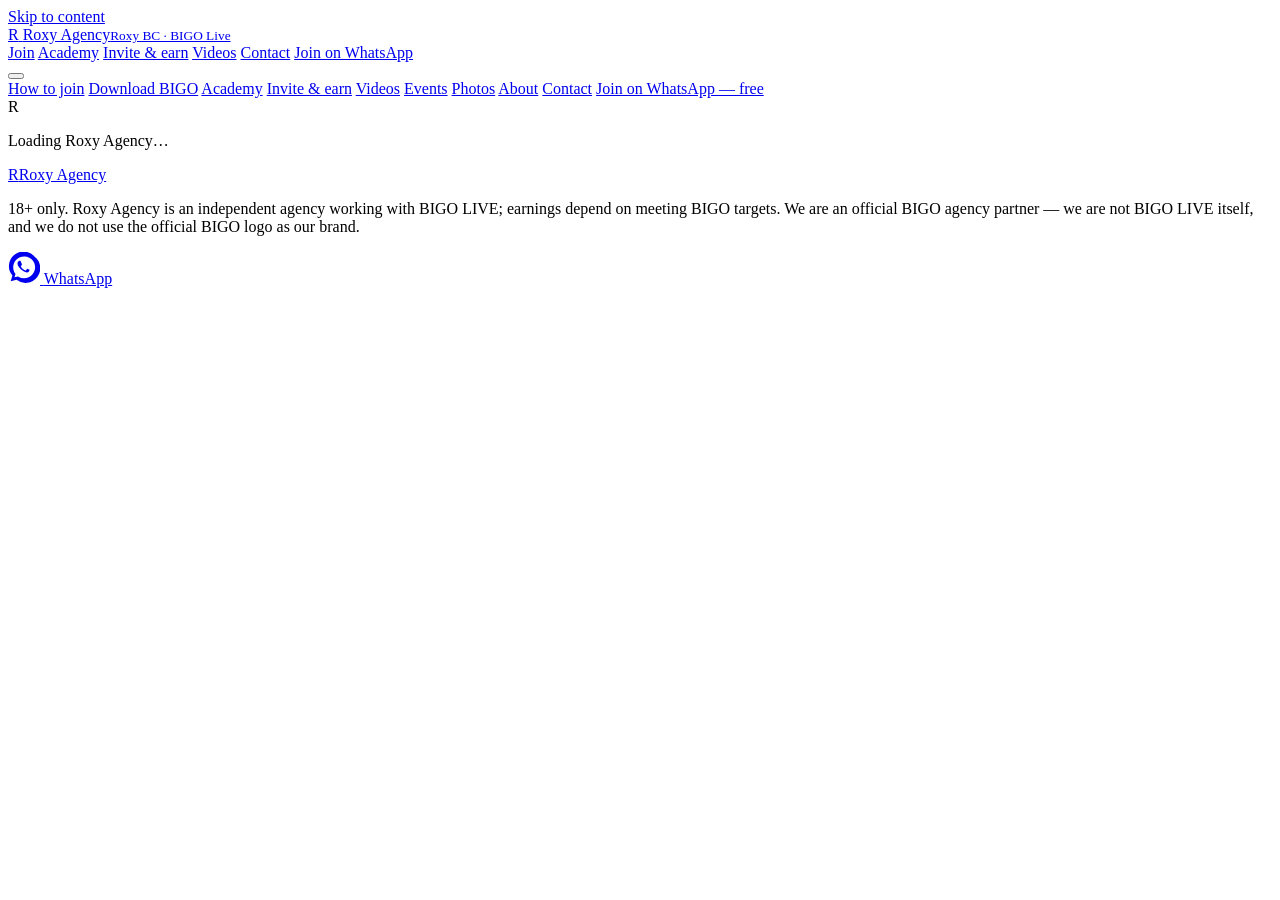
==== index.html @ 84e560f5 "Add website" ====
<!DOCTYPE html>
<html lang="en">
<head>
  <meta charset="utf-8">
  <meta name="viewport" content="width=device-width, initial-scale=1, viewport-fit=cover">
  <title>Roxy Agency (Roxy BC) — Join us on BIGO Live</title>
  <meta name="description" content="Everybody is welcome. Go live, grow, get paid. Join Roxy Agency (Roxy BC), an official BIGO agency partner. Free WhatsApp support, training, events and a clear salary ladder. 18+ only.">
  <meta name="theme-color" content="#071638">
  <link rel="canonical" href="https://40e8c35041424bbd.flypod.page/">
  <link rel="icon" type="image/png" sizes="32x32" href="assets/img/favicon-32.png">
  <link rel="apple-touch-icon" href="assets/img/apple-touch.png">
  <meta property="og:type" content="website">
  <meta property="og:url" content="https://40e8c35041424bbd.flypod.page/">
  <meta property="og:title" content="Roxy Agency — Everybody is welcome on BIGO Live">
  <meta property="og:description" content="Go live, grow, get paid. Join Roxy BC. WhatsApp 0706 504 6266. 18+ only.">
  <meta property="og:image" content="https://40e8c35041424bbd.flypod.page/assets/img/og.jpg">
  <meta name="twitter:card" content="summary_large_image">
  <meta name="twitter:title" content="Roxy Agency — Everybody is welcome on BIGO Live">
  <meta name="twitter:description" content="Go live, grow, get paid. Join Roxy BC. WhatsApp 0706 504 6266. 18+ only.">
  <meta name="twitter:image" content="https://40e8c35041424bbd.flypod.page/assets/img/og.jpg">
  <link rel="preconnect" href="https://fonts.googleapis.com">
  <link rel="preconnect" href="https://fonts.gstatic.com" crossorigin>
  <link href="https://fonts.googleapis.com/css2?family=Figtree:wght@400;500;600;700;800&family=Sora:wght@600;700;800&display=swap" rel="stylesheet">
  <link rel="stylesheet" href="css/style.css">
</head>
<body>
  <a class="skip" href="#main">Skip to content</a>
  <header class="header">
    <div class="wrap">
      <a class="logo" href="#top" id="brandLogo">
        <span class="logo-mark">R</span>
        <span>Roxy Agency<small>Roxy BC · BIGO Live</small></span>
      </a>
      <nav class="nav" aria-label="Primary">
        <a href="#join">Join</a>
        <a href="#academy">Academy</a>
        <a href="#referral">Invite &amp; earn</a>
        <a href="#videos">Videos</a>
        <a href="#contact">Contact</a>
        <a class="btn btn-gold" id="navWa" href="https://wa.me/2347065046266">Join on WhatsApp</a>
      </nav>
      <button class="menu-btn" id="menuBtn" aria-label="Open menu" aria-expanded="false"><span></span></button>
    </div>
  </header>
  <div class="drawer" id="drawer">
    <a href="#join">How to join</a>
    <a href="#download">Download BIGO</a>
    <a href="#academy">Academy</a>
    <a href="#referral">Invite &amp; earn</a>
    <a href="#videos">Videos</a>
    <a href="#events">Events</a>
    <a href="#gallery">Photos</a>
    <a href="#about">About</a>
    <a href="#contact">Contact</a>
    <a class="btn btn-gold" id="drawerWa" href="https://wa.me/2347065046266">Join on WhatsApp — free</a>
  </div>

  <main id="main">
    <div id="pageLoad" class="loading-screen" role="status">
      <span class="logo-mark">R</span>
      <p>Loading Roxy Agency…</p>
    </div>

    <section class="hero is-pending" id="top">
      <div class="hero-bg" id="heroBg" aria-hidden="true"></div>
      <div class="wrap" id="heroMount"></div>
    </section>

    <section id="download" class="alt is-pending"></section>
    <section id="join" class="is-pending"></section>
    <section id="academy" class="alt is-pending"></section>
    <section id="referral" class="navy-sec is-pending"></section>
    <section id="videos" class="is-pending"></section>
    <section id="events" class="alt is-pending"></section>
    <section id="gallery" class="is-pending"></section>
    <section id="stories" class="is-pending"></section>
    <section id="about" class="alt is-pending"></section>
    <section id="contact" class="navy-sec is-pending"></section>
  </main>

  <footer id="siteFooter">
    <div class="wrap">
      <a class="logo" href="#top"><span class="logo-mark">R</span><span>Roxy Agency</span></a>
      <p class="legal">18+ only. Roxy Agency is an independent agency working with BIGO LIVE; earnings depend on meeting BIGO targets. We are an official BIGO agency partner — we are not BIGO LIVE itself, and we do not use the official BIGO logo as our brand.</p>
    </div>
  </footer>

  <a class="float-wa" id="floatWa" href="https://wa.me/2347065046266" aria-label="Chat Roxy Agency on WhatsApp">
    <svg width="32" height="32" viewBox="0 0 24 24" fill="currentColor" aria-hidden="true"><path d="M20 3.5A10 10 0 0 0 3.3 17.7L2 22l4.4-1.2A10 10 0 0 0 20 3.5zm-8 16.2a8.2 8.2 0 0 1-4.2-1.2l-.3-.2-2.6.7.7-2.5-.2-.3A8.2 8.2 0 1 1 12 19.7zm4.5-6.2c-.2-.1-1.4-.7-1.6-.8s-.4-.1-.6.1-.7.8-.8 1-.3.2-.5.1a6.7 6.7 0 0 1-3.3-2.9c-.2-.4 0-.5.2-.7l.4-.5.1-.3a.5.5 0 0 0 0-.4c0-.1-.6-1.5-.8-2s-.4-.5-.6-.5h-.5c-.2 0-.4.1-.6.3a2.4 2.4 0 0 0-.8 1.8 4.2 4.2 0 0 0 .9 2.3 9.6 9.6 0 0 0 3.7 3.5 4.3 4.3 0 0 0 2.5.8 2.3 2.3 0 0 0 1.5-.7 1.9 1.9 0 0 0 .4-1.3c0-.2 0-.3-.2-.4z"/></svg>
    <span>WhatsApp</span>
  </a>

  <noscript>
    <div class="noscript-banner">This site needs JavaScript to load the latest text, photos and events. Chat us on WhatsApp: 0706 504 6266.</div>
  </noscript>
  <script src="js/app.js"></script>
</body>
</html>
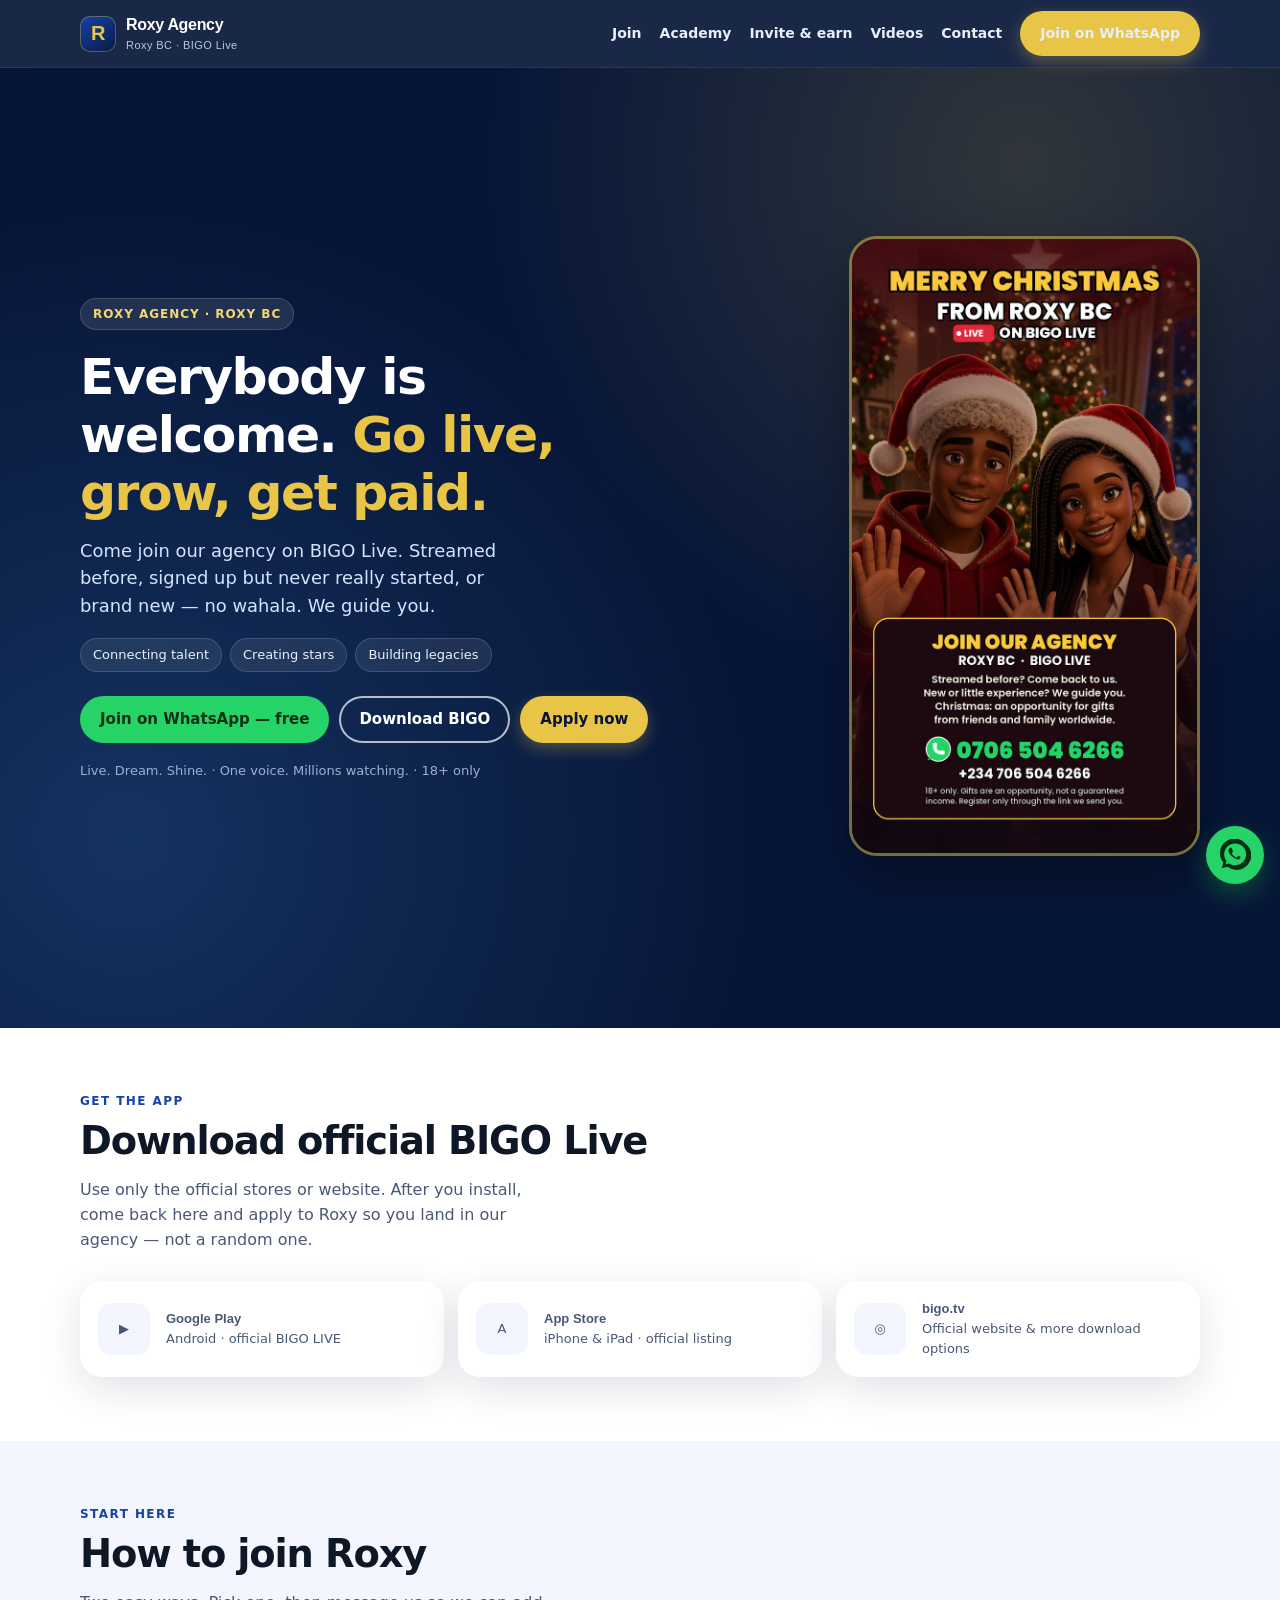
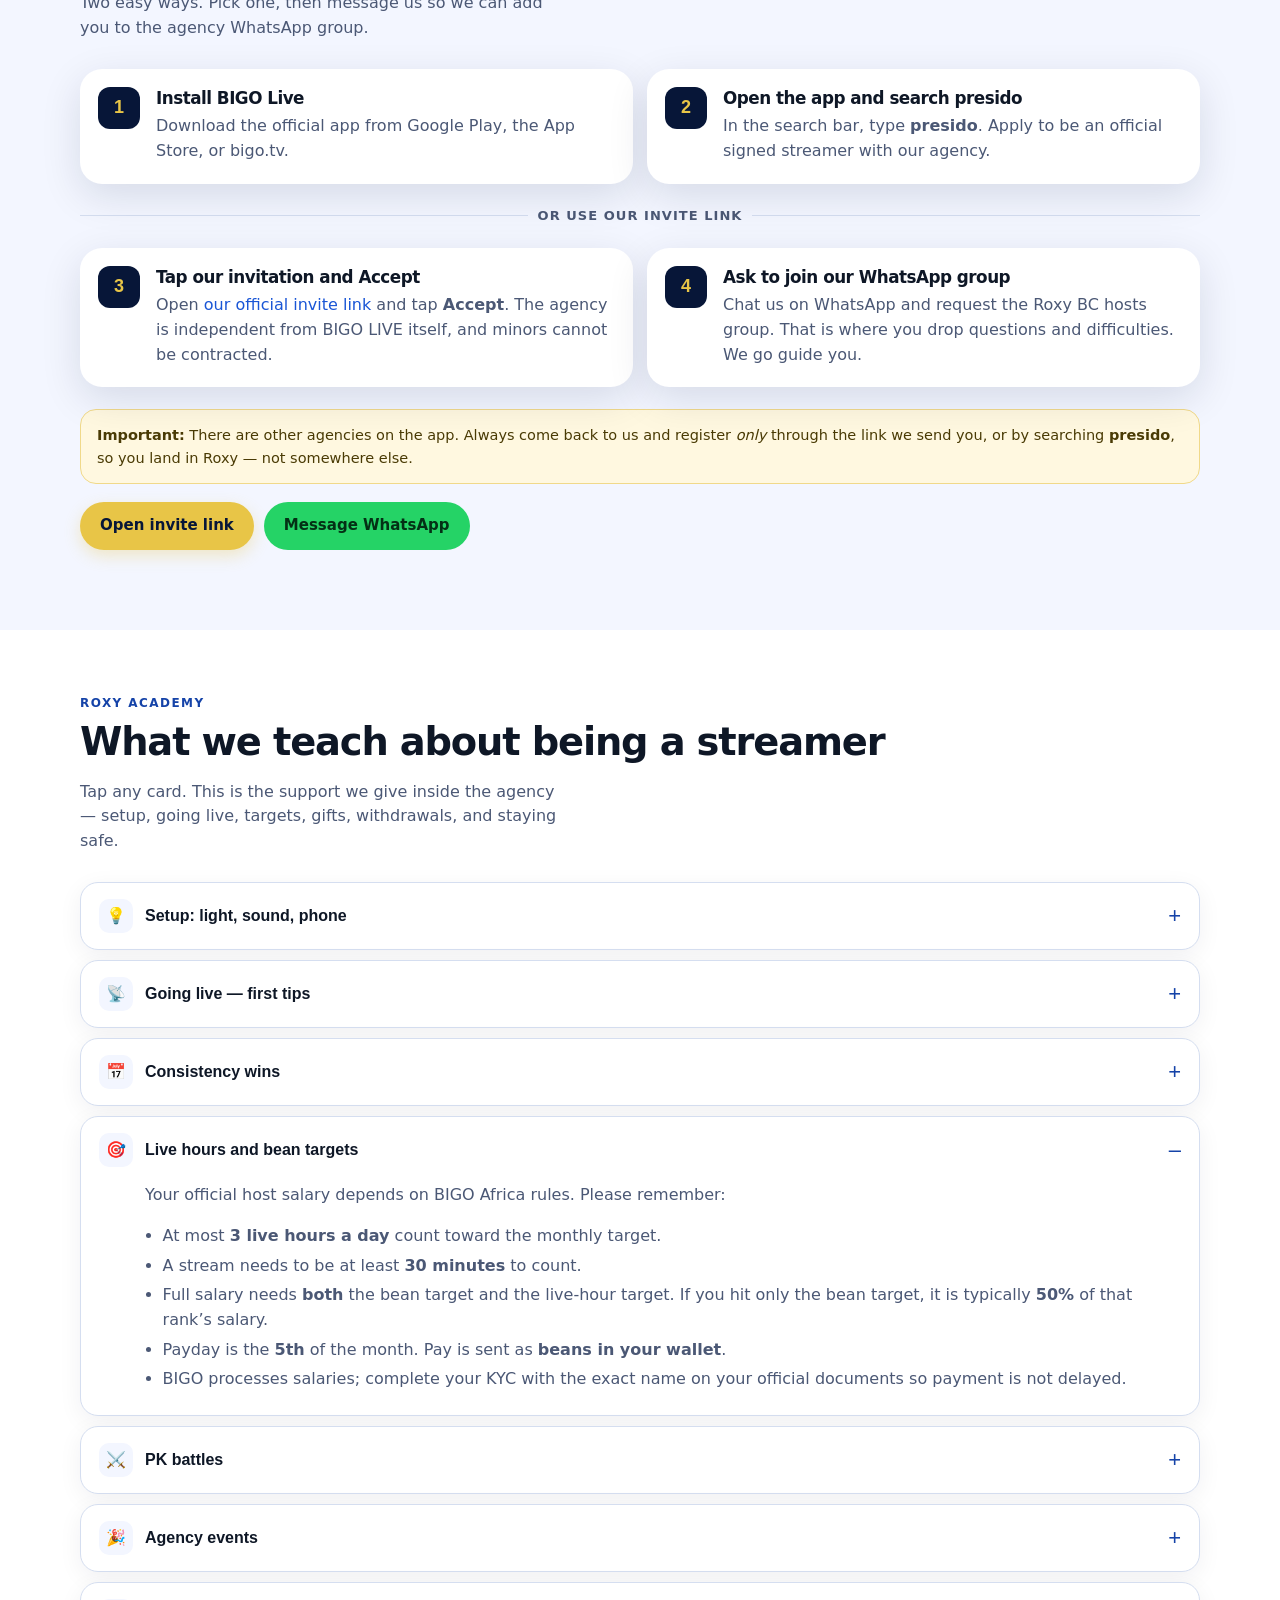
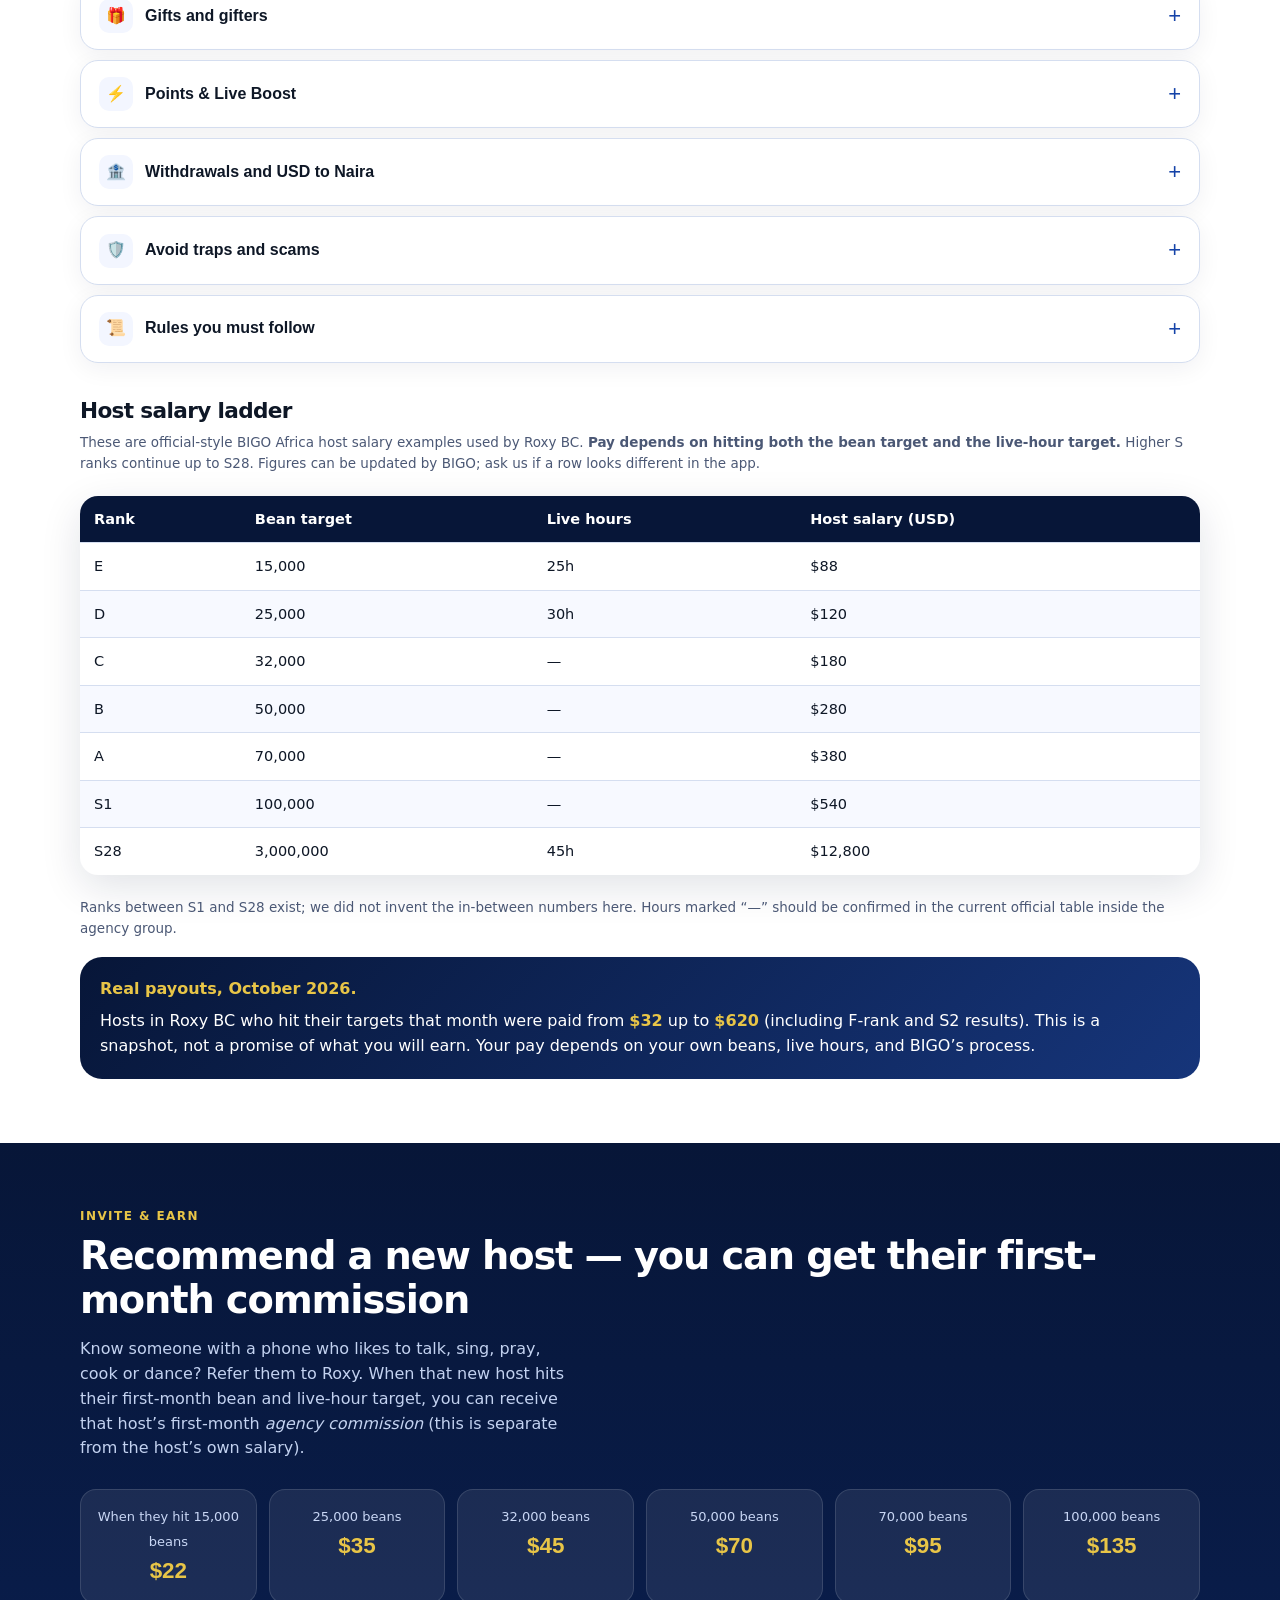
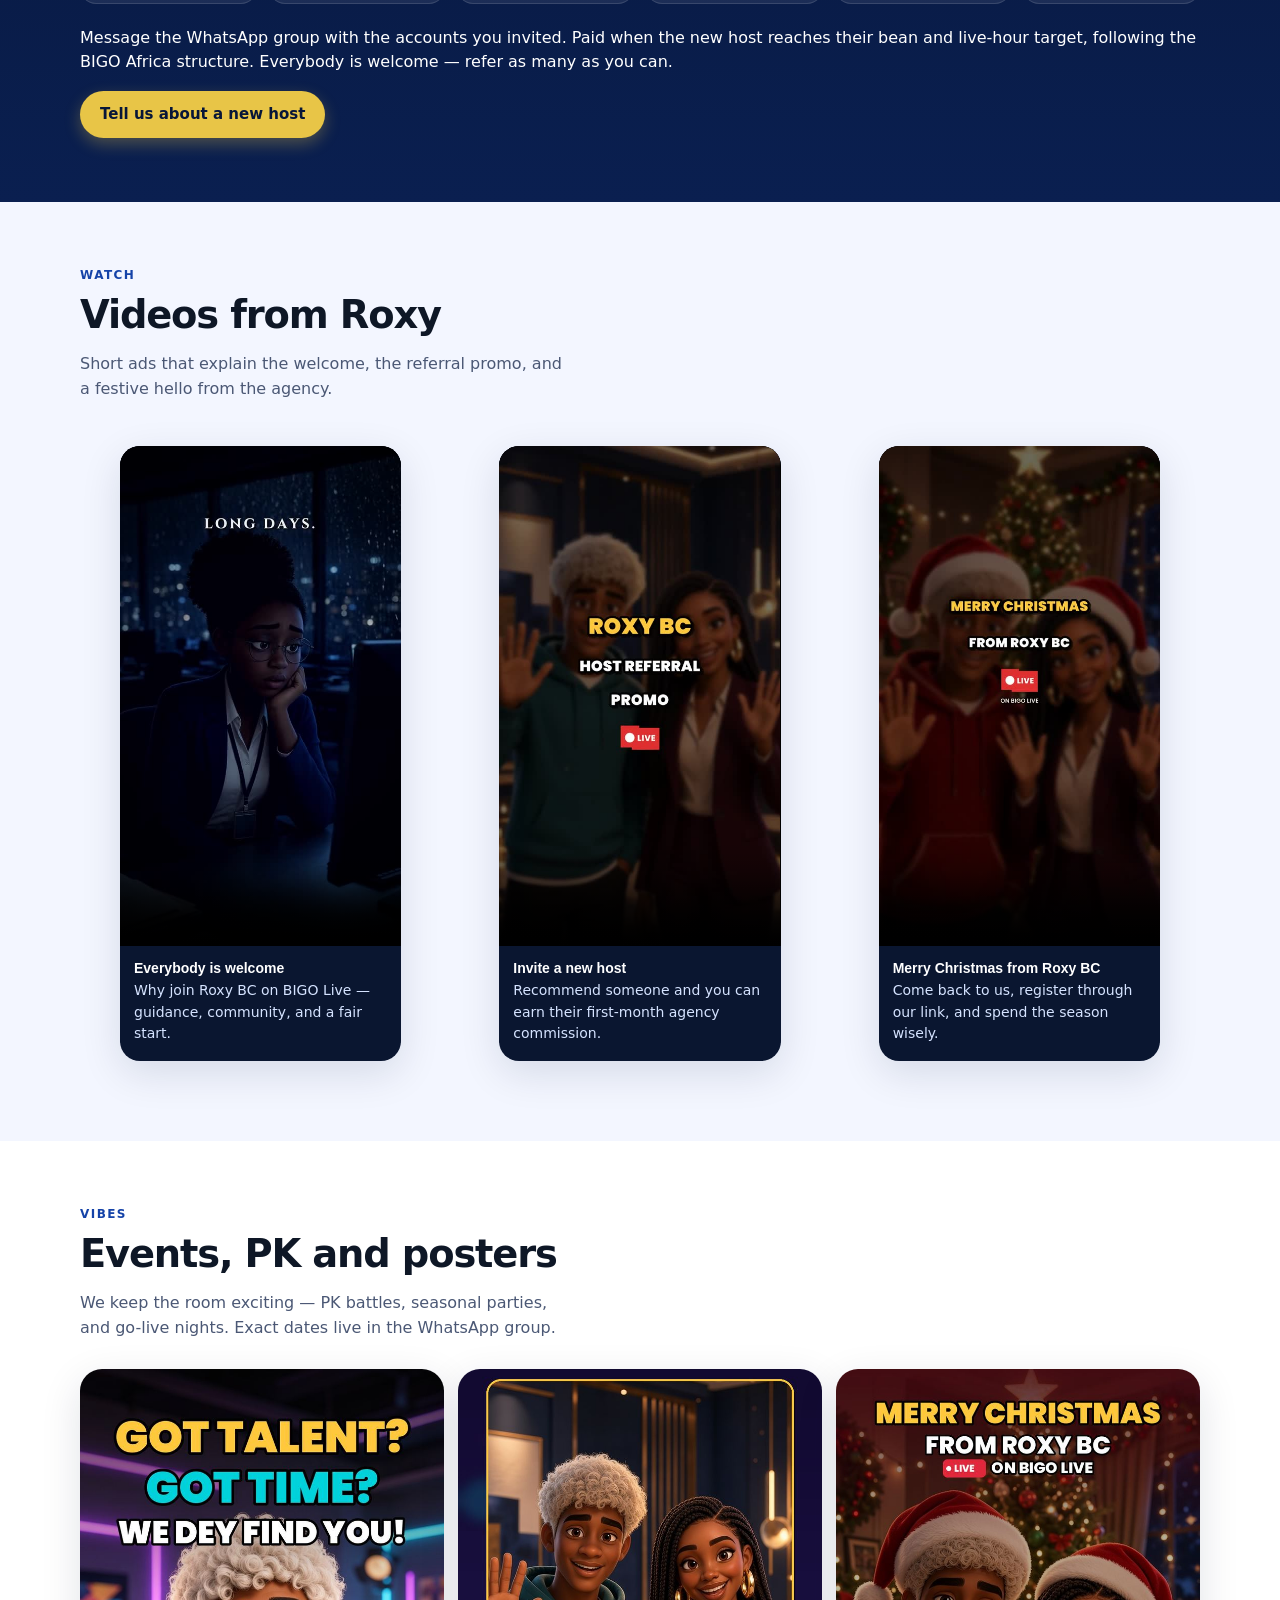
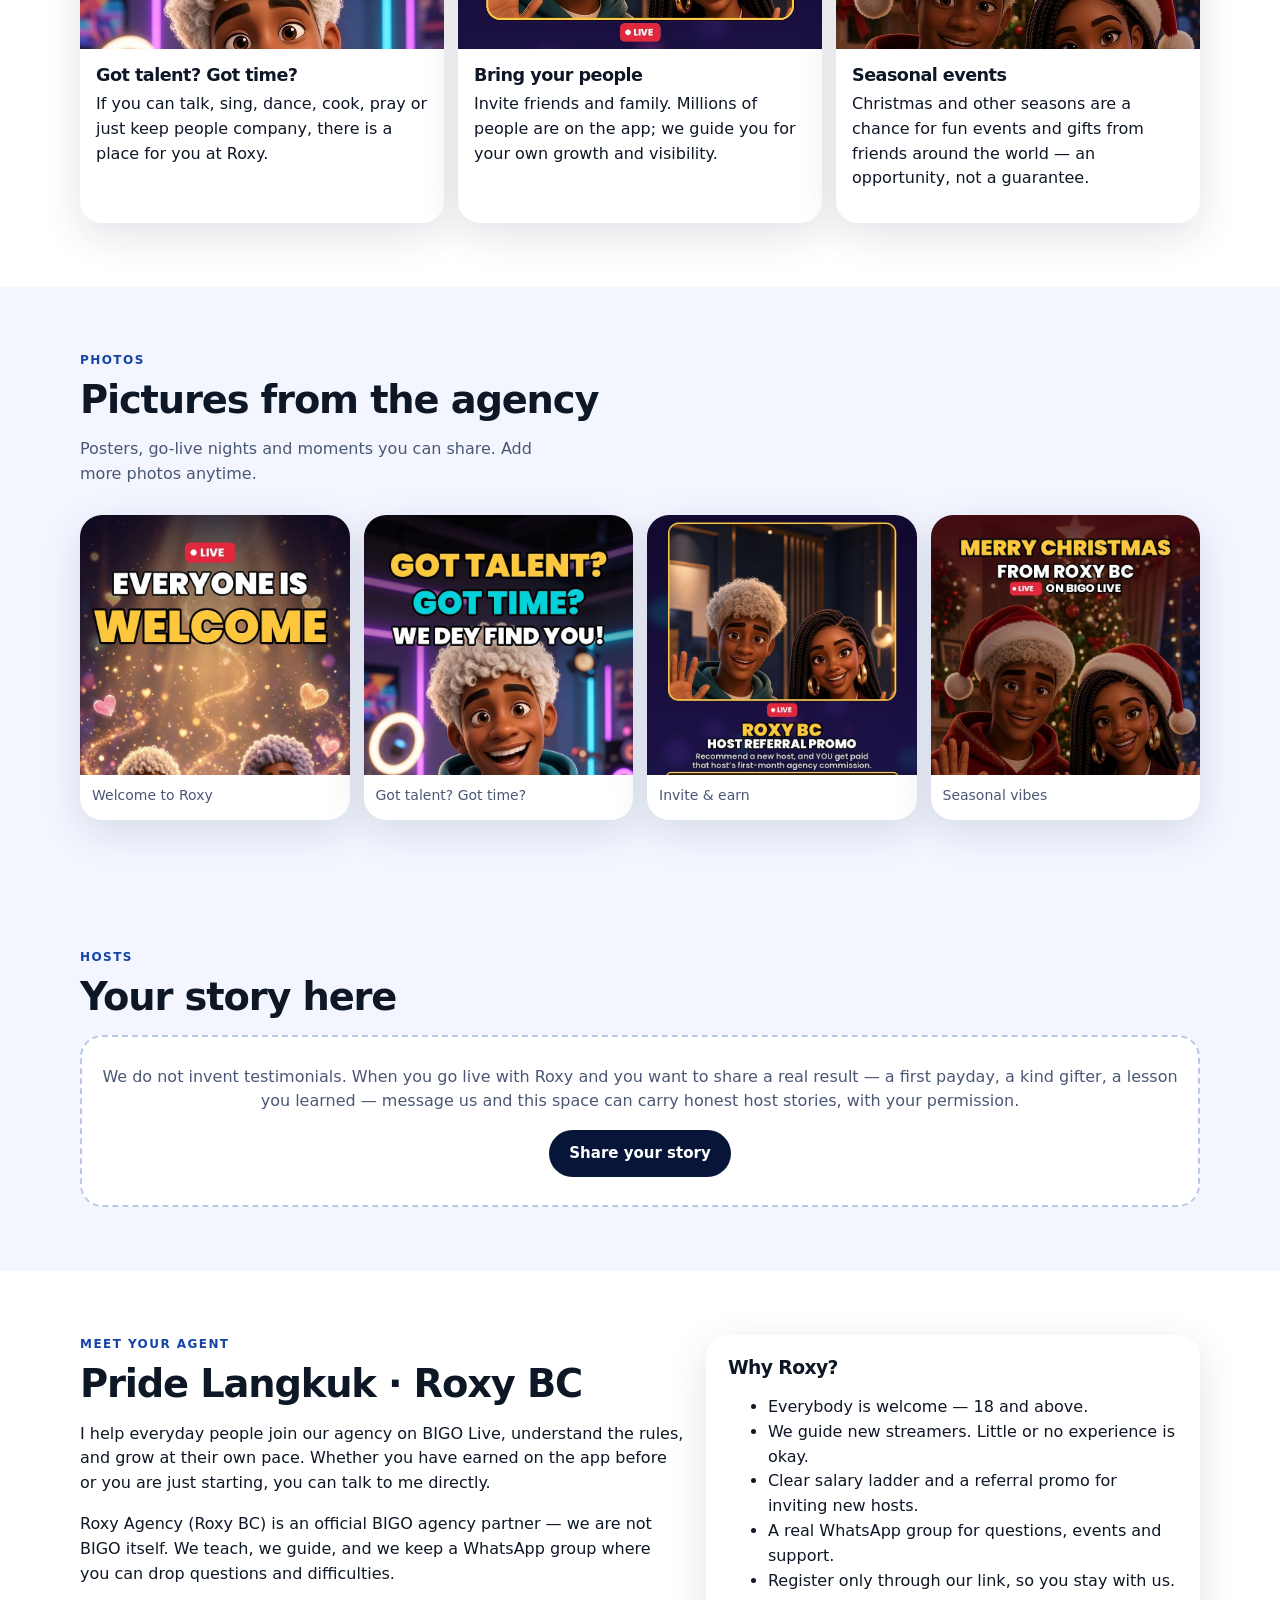
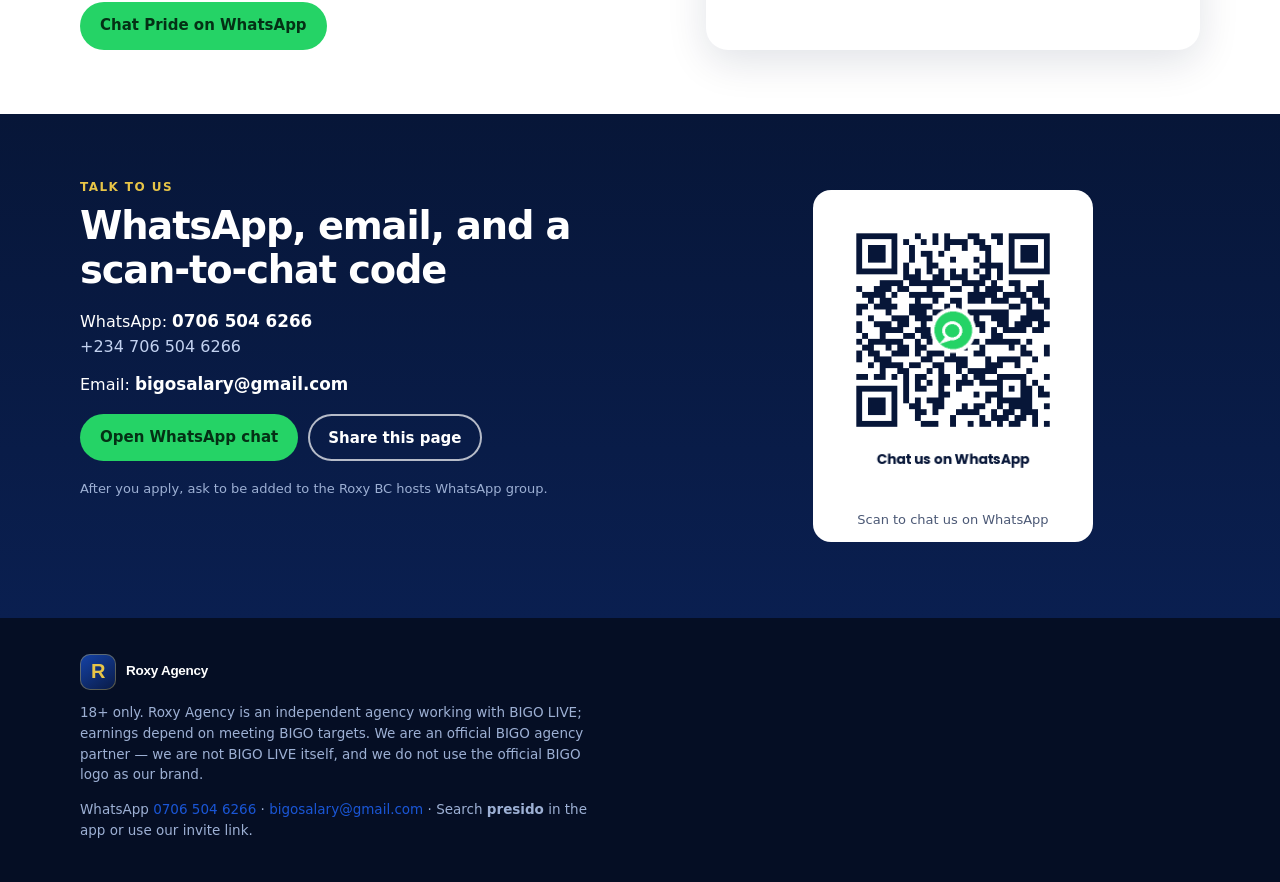
==== commit de8a129d: "Use permanent site address" ====
--- a/index.html
+++ b/index.html
@@ -6,18 +6,18 @@
   <title>Roxy Agency (Roxy BC) — Join us on BIGO Live</title>
   <meta name="description" content="Everybody is welcome. Go live, grow, get paid. Join Roxy Agency (Roxy BC), an official BIGO agency partner. Free WhatsApp support, training, events and a clear salary ladder. 18+ only.">
   <meta name="theme-color" content="#071638">
-  <link rel="canonical" href="https://40e8c35041424bbd.flypod.page/">
+  <link rel="canonical" href="https://presido-prog.github.io/roxy-agency-website/">
   <link rel="icon" type="image/png" sizes="32x32" href="assets/img/favicon-32.png">
   <link rel="apple-touch-icon" href="assets/img/apple-touch.png">
   <meta property="og:type" content="website">
-  <meta property="og:url" content="https://40e8c35041424bbd.flypod.page/">
+  <meta property="og:url" content="https://presido-prog.github.io/roxy-agency-website/">
   <meta property="og:title" content="Roxy Agency — Everybody is welcome on BIGO Live">
   <meta property="og:description" content="Go live, grow, get paid. Join Roxy BC. WhatsApp 0706 504 6266. 18+ only.">
-  <meta property="og:image" content="https://40e8c35041424bbd.flypod.page/assets/img/og.jpg">
+  <meta property="og:image" content="https://presido-prog.github.io/roxy-agency-website/assets/img/og.jpg">
   <meta name="twitter:card" content="summary_large_image">
   <meta name="twitter:title" content="Roxy Agency — Everybody is welcome on BIGO Live">
   <meta name="twitter:description" content="Go live, grow, get paid. Join Roxy BC. WhatsApp 0706 504 6266. 18+ only.">
-  <meta name="twitter:image" content="https://40e8c35041424bbd.flypod.page/assets/img/og.jpg">
+  <meta name="twitter:image" content="https://presido-prog.github.io/roxy-agency-website/assets/img/og.jpg">
   <link rel="preconnect" href="https://fonts.googleapis.com">
   <link rel="preconnect" href="https://fonts.gstatic.com" crossorigin>
   <link href="https://fonts.googleapis.com/css2?family=Figtree:wght@400;500;600;700;800&family=Sora:wght@600;700;800&display=swap" rel="stylesheet">
--- a/css/style.css
+++ b/css/style.css
@@ -0,0 +1,174 @@
+:root{
+  --navy:#071638;--navy-2:#0c2258;--blue:#1543a8;--royal:#1a56d6;--sky:#4da3ff;--ice:#d7e7ff;
+  --gold:#e8c547;--gold-2:#f5d76e;--cream:#f3f6ff;--ink:#0e1726;--muted:#4b5875;--line:#d5def0;
+  --wa:#25d366;--wa-d:#128c3e;--card:#fff;--shadow:0 12px 40px rgba(7,22,56,.12);--radius:22px;
+  --max:1120px;--header:68px;
+}
+*{box-sizing:border-box}
+html{scroll-behavior:smooth}
+body{margin:0;font-family:"Figtree",system-ui,-apple-system,"Segoe UI",Roboto,sans-serif;color:var(--ink);background:var(--cream);line-height:1.55;-webkit-font-smoothing:antialiased}
+img,video{max-width:100%;display:block}
+a{color:var(--royal);text-decoration:none}
+h1,h2,h3,.display{font-family:"Sora",system-ui,sans-serif;letter-spacing:-.03em;line-height:1.15;margin:0 0 .4em}
+p{margin:0 0 1em}
+.wrap{width:min(var(--max),calc(100% - 32px));margin-inline:auto}
+.skip{position:absolute;left:-999px}
+.skip:focus{left:16px;top:8px;background:#fff;padding:8px 12px;z-index:100}
+
+.header{position:sticky;top:0;z-index:40;height:var(--header);display:flex;align-items:center;background:rgba(7,22,56,.92);backdrop-filter:blur(12px);color:#fff;border-bottom:1px solid rgba(255,255,255,.08)}
+.header .wrap{display:flex;align-items:center;gap:16px;width:min(var(--max),calc(100% - 24px))}
+.logo{display:flex;align-items:center;gap:10px;color:#fff;font-family:"Sora",sans-serif;font-weight:700;letter-spacing:-.02em}
+.logo-mark{width:36px;height:36px;border-radius:10px;background:linear-gradient(145deg,var(--blue),#091a44);color:var(--gold);display:grid;place-items:center;font-weight:800;font-size:20px;flex:none;box-shadow:inset 0 0 0 1px rgba(232,197,71,.35)}
+.logo small{display:block;font-family:"Figtree",sans-serif;font-weight:500;font-size:11px;color:#b9c7e6;letter-spacing:.04em}
+.nav{margin-left:auto;display:none;gap:18px;align-items:center}
+.nav a{color:#e8eefc;font-weight:600;font-size:14px}
+.nav a:hover{color:var(--gold)}
+.btn{display:inline-flex;align-items:center;justify-content:center;gap:8px;border:0;cursor:pointer;font-weight:700;font-family:inherit;border-radius:999px;padding:12px 20px;font-size:15px;transition:transform .15s ease,background .15s,box-shadow .15s}
+.btn:active{transform:translateY(1px)}
+.btn-gold{background:var(--gold);color:var(--navy);box-shadow:0 6px 16px rgba(232,197,71,.3)}
+.btn-gold:hover{background:var(--gold-2)}
+.btn-wa{background:var(--wa);color:#043015}
+.btn-wa:hover{background:#36e07a}
+.btn-ghost{background:transparent;color:#fff;box-shadow:inset 0 0 0 2px rgba(255,255,255,.7)}
+.btn-ghost:hover{background:rgba(255,255,255,.1)}
+.btn-navy{background:var(--navy);color:#fff}
+.btn-line{background:#fff;color:var(--navy);box-shadow:inset 0 0 0 2px var(--line)}
+.menu-btn{margin-left:auto;width:42px;height:42px;border:0;border-radius:12px;background:rgba(255,255,255,.1);color:#fff;display:grid;place-items:center;cursor:pointer}
+.menu-btn span,.menu-btn span:before,.menu-btn span:after{display:block;width:18px;height:2px;background:#fff;position:relative;content:""}
+.menu-btn span:before{position:absolute;top:-6px}
+.menu-btn span:after{position:absolute;top:6px}
+
+.hero{position:relative;color:#fff;overflow:hidden;background:var(--navy);min-height:calc(100svh - var(--header));display:grid}
+.hero-bg{--hero-image:url("../assets/img/hero-bg.jpg");position:absolute;inset:0;background:linear-gradient(180deg,rgba(7,22,56,.45) 0%,rgba(7,22,56,.72) 55%,var(--navy) 100%),var(--hero-image) center 30%/cover no-repeat}
+.hero-bg:after{content:"";position:absolute;inset:0;background:radial-gradient(circle at 80% 10%,rgba(232,197,71,.18),transparent 40%),radial-gradient(circle at 10% 80%,rgba(77,163,255,.2),transparent 45%)}
+.hero .wrap{position:relative;z-index:1;padding:36px 0 56px;display:grid;gap:28px}
+.eyebrow{display:inline-flex;align-items:center;gap:8px;background:rgba(255,255,255,.1);border:1px solid rgba(255,255,255,.15);color:var(--gold-2);font-weight:700;font-size:12px;letter-spacing:.08em;text-transform:uppercase;padding:6px 12px;border-radius:999px}
+.hero h1{font-size:clamp(2rem,8vw,3.6rem);max-width:18ch;margin:.35em 0 .3em}
+.hero h1 em{font-style:normal;color:var(--gold)}
+.lead{font-size:1.12rem;color:#d5e3ff;max-width:40ch}
+.tagrow{display:flex;flex-wrap:wrap;gap:8px;margin:16px 0 24px}
+.chip{background:rgba(255,255,255,.08);border:1px solid rgba(255,255,255,.14);color:#eaf0ff;padding:6px 12px;border-radius:999px;font-size:13px}
+.cta-row{display:flex;flex-wrap:wrap;gap:10px}
+.fine{margin-top:18px;color:#9db0d4;font-size:13px}
+
+section{padding:64px 0;scroll-margin-top:calc(var(--header) + 10px)}
+.sec-kicker{color:var(--blue);font-weight:800;font-size:12px;letter-spacing:.12em;text-transform:uppercase;margin-bottom:8px}
+.sec-h{font-size:clamp(1.7rem,4.5vw,2.4rem)}
+.sec-sub{color:var(--muted);max-width:48ch;margin-bottom:28px}
+.alt{background:#fff}
+.navy-sec{background:linear-gradient(180deg,var(--navy),#0a1f50);color:#fff}
+.navy-sec .sec-kicker{color:var(--gold)}
+.navy-sec .sec-sub{color:#c3d2f0}
+
+.store-grid{display:grid;gap:14px}
+.store-card{display:flex;gap:16px;align-items:center;background:#fff;border-radius:var(--radius);padding:18px;box-shadow:var(--shadow);color:inherit}
+.store-card:hover{transform:translateY(-2px)}
+.store-ico{width:52px;height:52px;border-radius:14px;flex:none;display:grid;place-items:center;font-size:22px;background:var(--cream);color:var(--navy)}
+.store-card b{display:block;font-family:"Sora",sans-serif}
+.store-card span{color:var(--muted);font-size:13px}
+
+.steps{counter-reset:s;display:grid;gap:14px}
+.step{background:#fff;border-radius:var(--radius);padding:20px 20px 20px 76px;box-shadow:var(--shadow);position:relative}
+.step:before{counter-increment:s;content:counter(s);position:absolute;left:18px;top:18px;width:42px;height:42px;border-radius:12px;background:var(--navy);color:var(--gold);font-family:"Sora",sans-serif;font-weight:700;font-size:18px;display:grid;place-items:center}
+.step h3{font-size:1.05rem;margin:0 0 6px}
+.step p{margin:0;color:var(--muted)}
+.or{display:flex;align-items:center;gap:10px;color:var(--muted);font-weight:700;font-size:13px;letter-spacing:.08em;margin:8px 0}
+.or:before,.or:after{content:"";flex:1;height:1px;background:var(--line)}
+.warn{margin-top:22px;background:#fff8e0;border:1px solid #f0d98a;color:#4a3b05;border-radius:16px;padding:14px 16px;font-size:14.5px}
+
+.acc{display:grid;gap:10px}
+details.card{background:#fff;border-radius:18px;box-shadow:0 6px 24px rgba(7,22,56,.06);border:1px solid var(--line);overflow:hidden}
+details.card summary{list-style:none;cursor:pointer;padding:16px 18px;font-weight:700;font-family:"Sora",sans-serif;font-size:1rem;display:flex;align-items:center;gap:12px}
+details.card summary::-webkit-details-marker{display:none}
+details.card summary:after{content:"+";margin-left:auto;color:var(--blue);font-size:22px;font-weight:500}
+details.card[open] summary:after{content:"–"}
+.ico-pill{width:34px;height:34px;border-radius:10px;flex:none;background:var(--cream);display:grid;place-items:center;font-size:16px}
+.card .body{padding:0 18px 18px 64px;color:var(--muted)}
+.card .body ul{margin:0;padding-left:1.1em}
+.card .body li{margin:.3em 0}
+.table-wrap{overflow:auto;border-radius:18px;box-shadow:var(--shadow);background:#fff;margin:22px 0;-webkit-overflow-scrolling:touch}
+table{width:100%;border-collapse:collapse;min-width:560px;font-size:14.5px}
+th,td{padding:12px 14px;text-align:left;border-bottom:1px solid var(--line)}
+th{background:var(--navy);color:#fff;font-weight:700;position:sticky;top:0}
+tr:last-child td{border-bottom:0}
+tr:nth-child(even) td{background:#f7f9ff}
+.note{font-size:13.5px;color:var(--muted)}
+.pay-card{margin-top:18px;background:linear-gradient(135deg,var(--navy),#16357a);color:#fff;border-radius:var(--radius);padding:20px}
+.pay-card strong{color:var(--gold)}
+
+.ref-grid{display:grid;gap:12px;grid-template-columns:repeat(auto-fit,minmax(140px,1fr));margin:22px 0}
+.ref-item{background:rgba(255,255,255,.08);border:1px solid rgba(255,255,255,.12);border-radius:16px;padding:14px;text-align:center}
+.ref-item b{display:block;font-size:1.4rem;color:var(--gold);font-family:"Sora",sans-serif}
+.ref-item span{font-size:13px;color:#c9d7f5}
+
+.vids{display:grid;gap:18px}
+.vid{background:#0a1630;border-radius:20px;overflow:hidden;box-shadow:var(--shadow);color:#fff}
+.vid video{width:100%;aspect-ratio:9/16;max-height:72vh;margin:0 auto;background:#000;object-fit:contain}
+.vid figcaption{padding:12px 14px 16px;font-size:14px;color:#d5e3ff}
+.vid figcaption b{display:block;color:#fff;font-family:"Sora",sans-serif}
+
+.cards{display:grid;gap:14px}
+.e-card{background:#fff;border-radius:var(--radius);overflow:hidden;box-shadow:var(--shadow)}
+.e-card img{width:100%;height:220px;object-fit:cover;object-position:top}
+.e-card .pad{padding:16px}
+.e-card h3{font-size:1.1rem}
+
+.story{border:2px dashed #b9c8e8;border-radius:var(--radius);padding:28px 20px;text-align:center;background:#fff}
+.story p{color:var(--muted)}
+.split{display:grid;gap:22px}
+.panel{background:#fff;border-radius:var(--radius);padding:22px;box-shadow:var(--shadow)}
+.navy-sec .panel{background:rgba(255,255,255,.07);box-shadow:none;border:1px solid rgba(255,255,255,.1)}
+.contact-list{list-style:none;padding:0;margin:0 0 16px}
+.contact-list li{margin:0 0 12px}
+.contact-list a{color:inherit;font-weight:700;font-size:1.05rem}
+.qr-box{background:#fff;border-radius:18px;padding:12px;max-width:280px;margin:12px auto;text-align:center;color:var(--ink)}
+.qr-box img{width:100%;height:auto}
+.qr-box p{font-size:13px;margin:8px 0 0;color:var(--muted)}
+
+footer{background:#050e24;color:#9db0d4;padding:36px 0 28px;font-size:13.5px}
+footer .logo{margin-bottom:12px}
+.legal{max-width:62ch}
+.float-wa{position:fixed;right:16px;bottom:16px;z-index:50;width:58px;height:58px;border-radius:50%;background:var(--wa);color:#043015;display:grid;place-items:center;box-shadow:0 10px 24px rgba(18,140,62,.45);font-size:28px}
+.float-wa:hover{transform:scale(1.05)}
+.float-wa span{position:absolute;width:1px;height:1px;overflow:hidden;clip:rect(0 0 0 0)}
+.drawer{display:none;position:fixed;inset:var(--header) 0 0 0;z-index:39;background:rgba(7,22,56,.97);padding:24px}
+.drawer.open{display:flex;flex-direction:column;gap:18px}
+.drawer a{color:#fff;font-size:1.2rem;font-weight:700;font-family:"Sora",sans-serif}
+
+@media (min-width:800px){
+  .menu-btn{display:none}
+  .nav{display:flex}
+  .hero .wrap{grid-template-columns:1.05fr .95fr;align-items:center;min-height:calc(100svh - var(--header));padding:36px 0 40px}
+  .hero-aside{justify-self:end;max-height:min(70vh,620px)}
+  .hero-aside img{width:min(360px,100%);max-height:min(70vh,620px);object-fit:cover;object-position:top;border-radius:28px;box-shadow:0 20px 50px rgba(0,0,0,.35);border:3px solid rgba(232,197,71,.5)}
+  .hero h1{font-size:clamp(2.2rem,4.2vw,3.15rem)}
+  .store-grid{grid-template-columns:repeat(3,1fr)}
+  .steps{grid-template-columns:1fr 1fr}
+  .steps .or{grid-column:1/-1}
+  .vids{grid-template-columns:repeat(3,1fr)}
+  .vid video{max-height:none}
+  .cards{grid-template-columns:repeat(3,1fr)}
+  .split{grid-template-columns:1.1fr .9fr}
+  .e-card img{height:280px}
+}
+
+section.is-pending,section.is-empty{display:none}
+.loading-screen{min-height:calc(100svh - var(--header));display:grid;place-items:center;align-content:center;text-align:center;color:var(--navy);padding:48px 20px}
+.loading-screen .logo-mark{margin:0 auto 16px}
+.loading-screen p{color:var(--muted);margin:0}
+.load-error{background:#fff8e0;border:1px solid #f0d98a;border-radius:16px;padding:20px;max-width:36ch;margin-top:8px;text-align:left}
+.gallery{display:grid;gap:14px;grid-template-columns:repeat(auto-fit,minmax(160px,1fr));margin-top:8px}
+.g-card{background:#fff;border-radius:var(--radius);overflow:hidden;box-shadow:var(--shadow);margin:0}
+.g-card img{width:100%;height:220px;object-fit:cover;object-position:top}
+.g-card figcaption{padding:10px 12px 14px;font-size:14px;color:var(--muted)}
+.story-list{display:grid;gap:14px}
+.story-card{background:#fff;border-radius:var(--radius);padding:20px;box-shadow:var(--shadow);margin:0}
+.story-card img{width:72px;height:72px;border-radius:50%;object-fit:cover;margin-bottom:10px}
+.story-card blockquote{margin:0 0 8px;font-size:1.05rem}
+.story-card figcaption{color:var(--muted);font-weight:600}
+.noscript-banner{position:fixed;left:0;right:0;bottom:0;z-index:80;background:#fff8e0;color:#4a3b05;padding:12px 16px;font-size:14px;border-top:1px solid #f0d98a}
+@media (min-width:800px){
+  .gallery{grid-template-columns:repeat(4,1fr)}
+  .g-card img{height:260px}
+  .story-list{grid-template-columns:repeat(2,1fr)}
+}
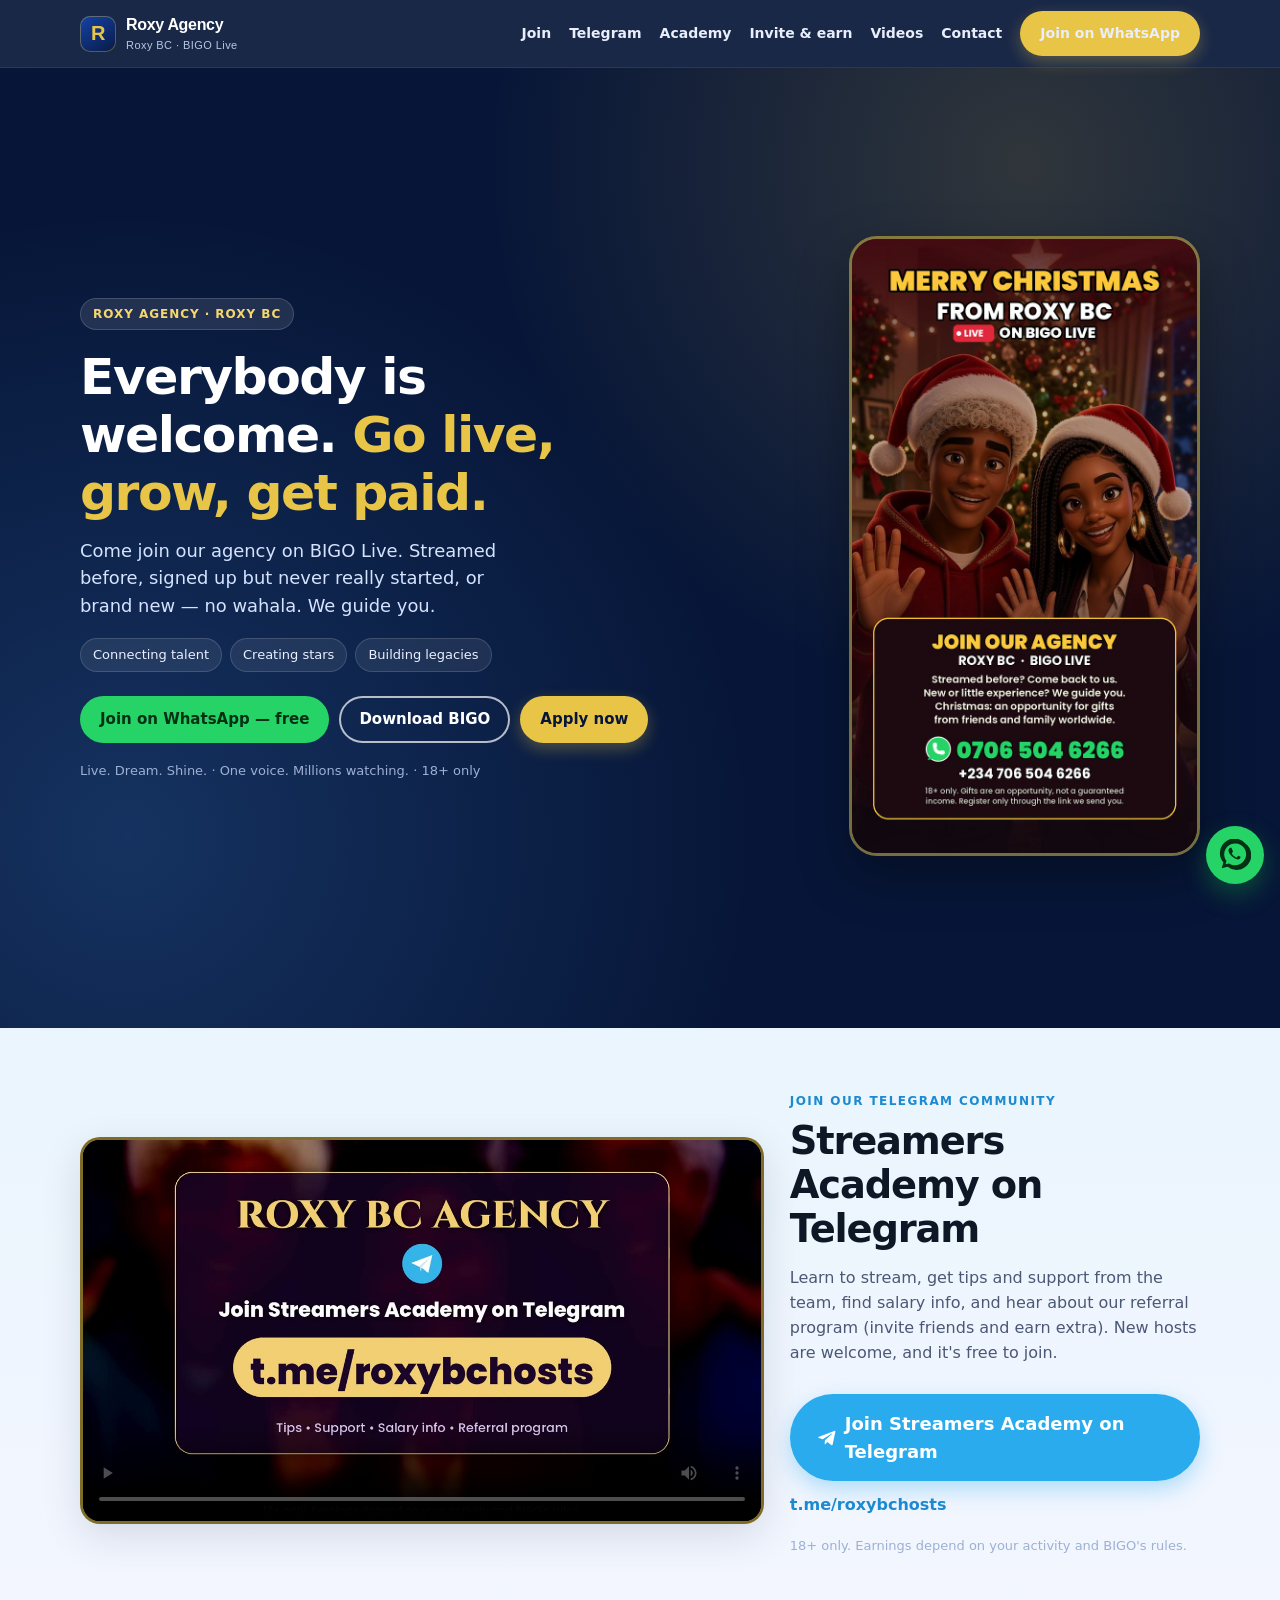
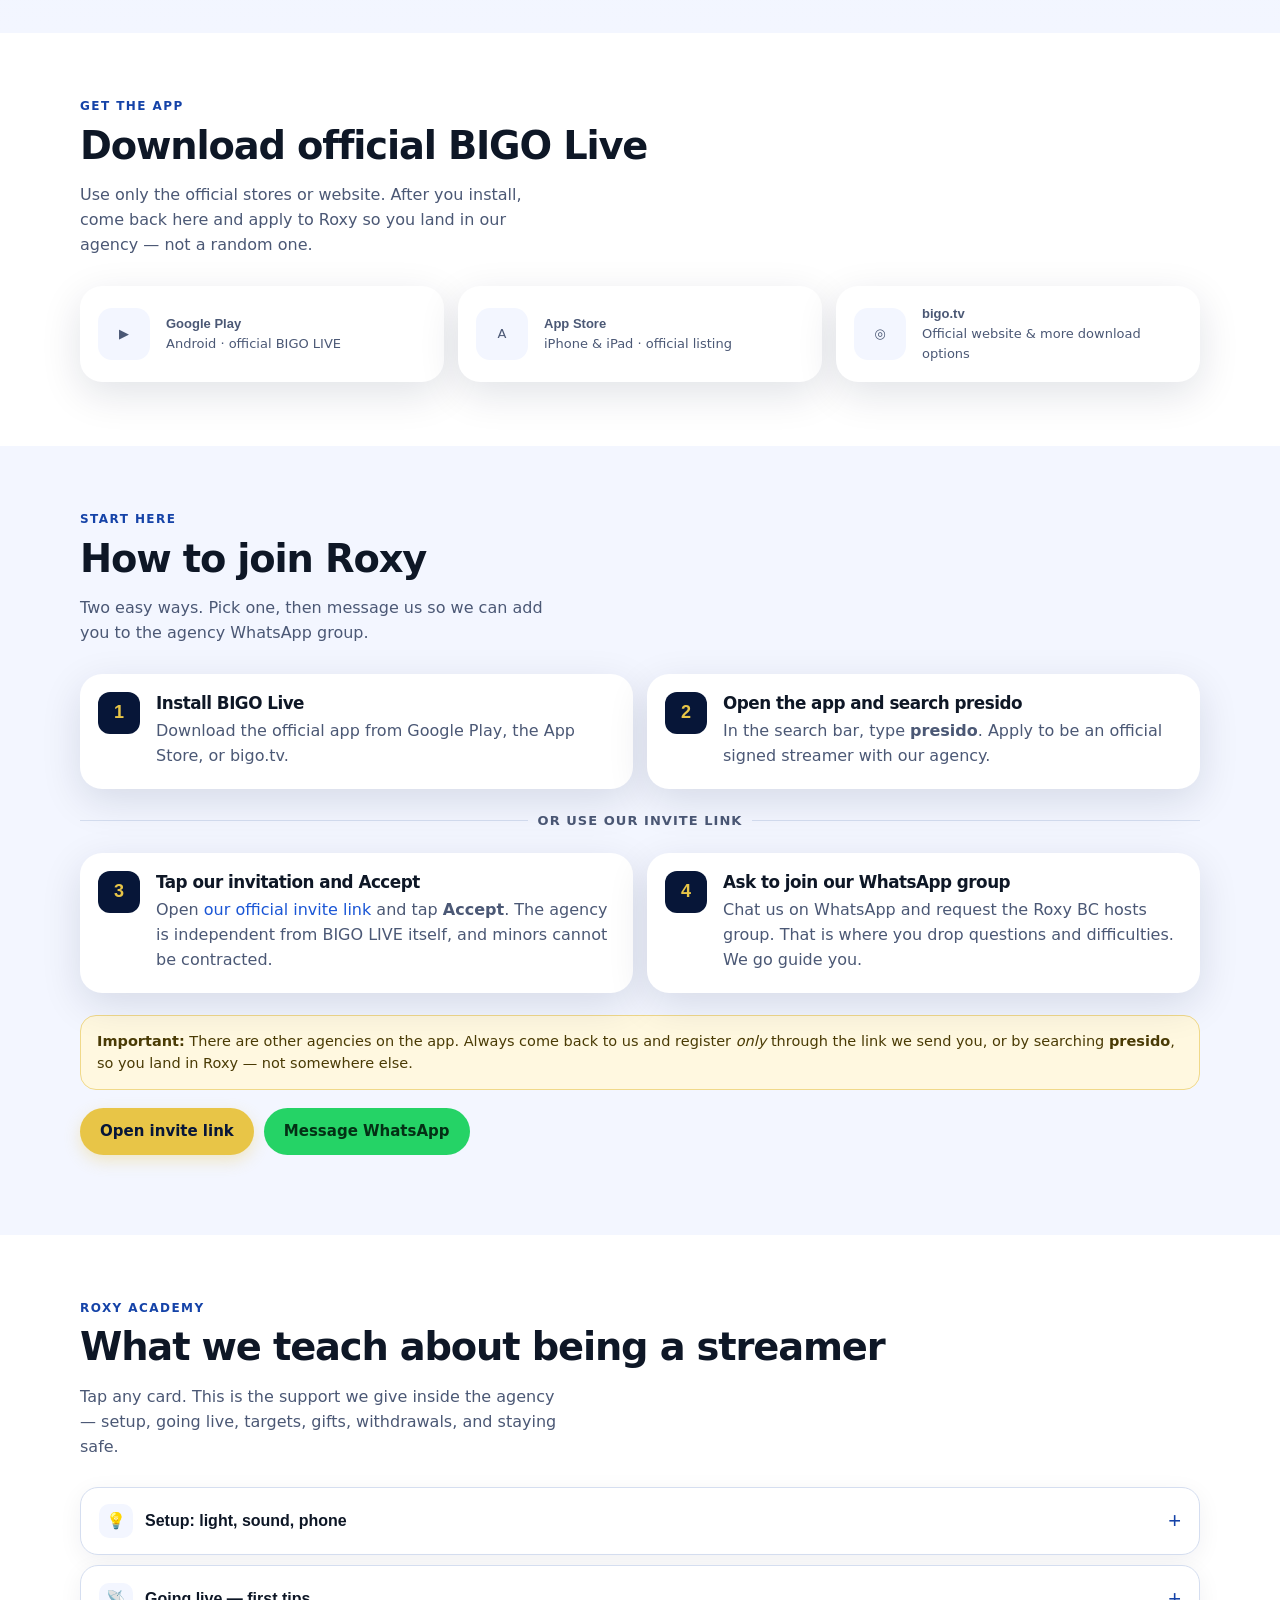
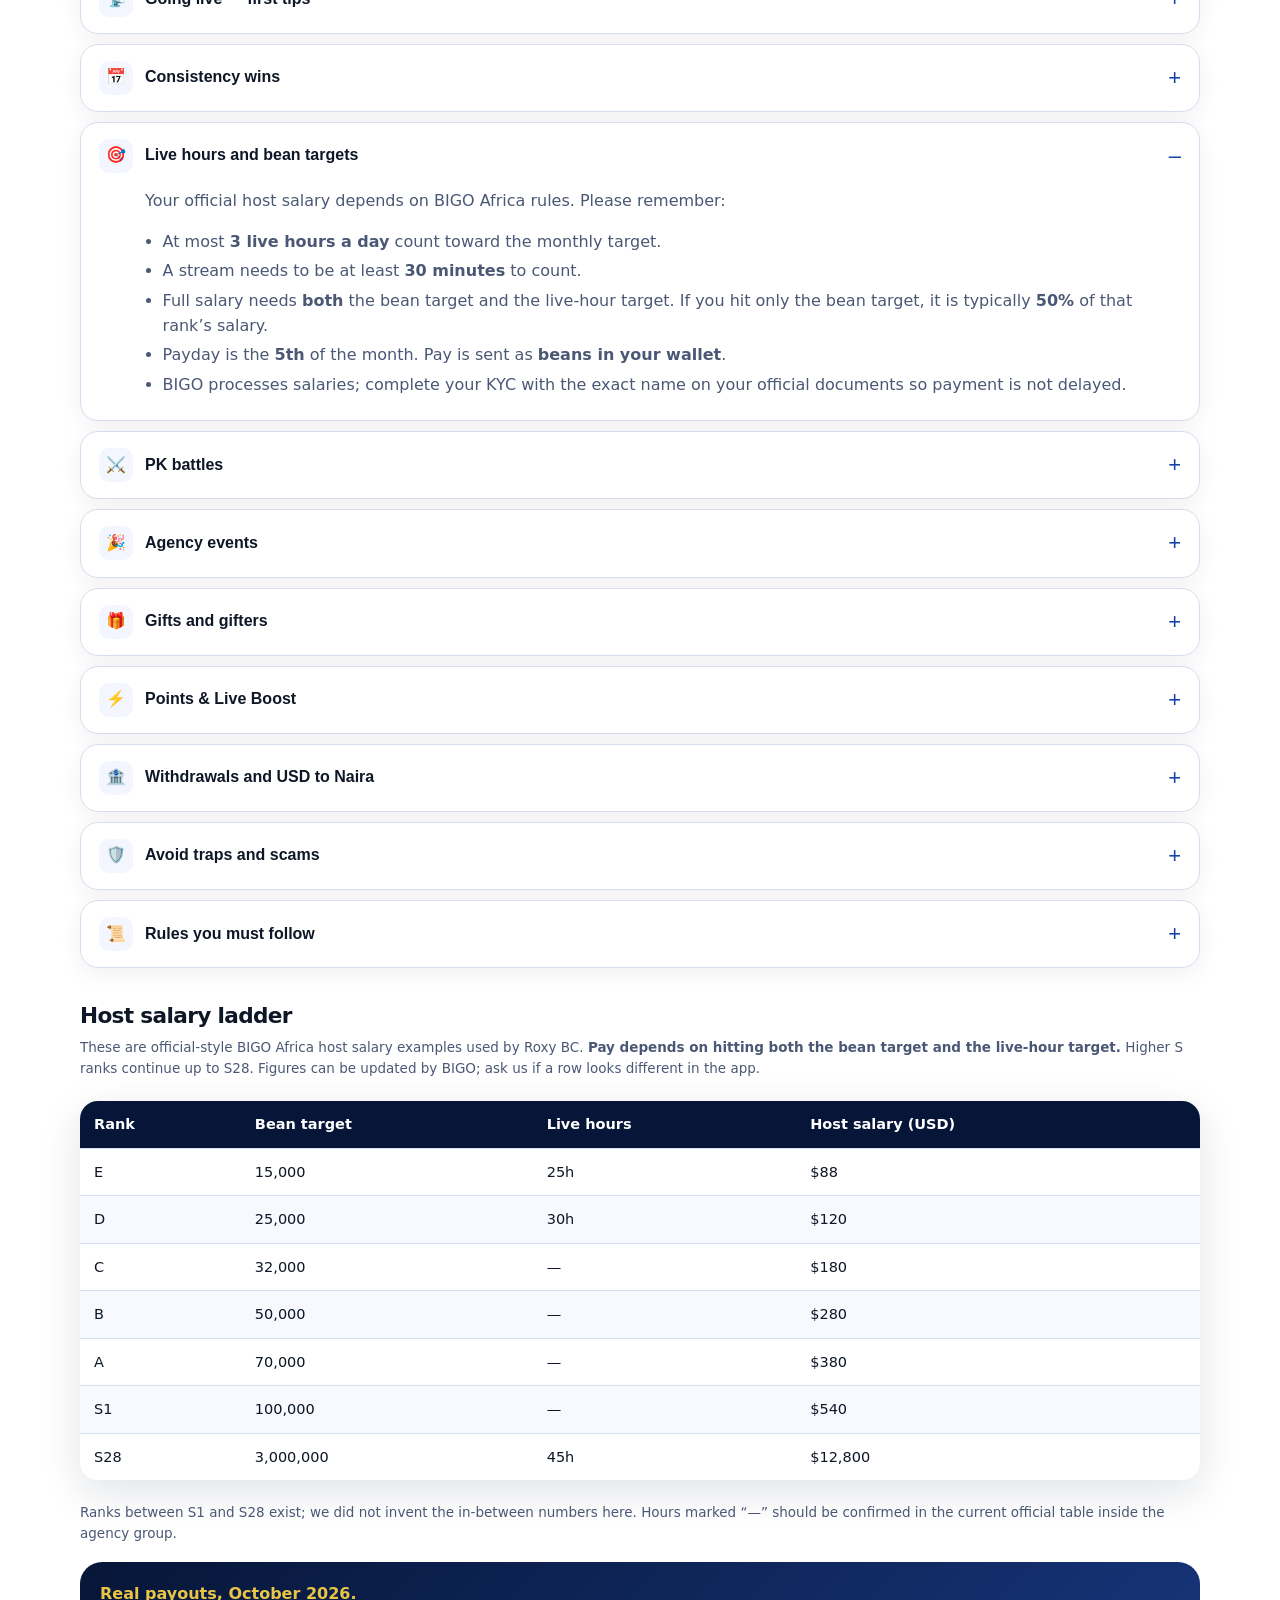
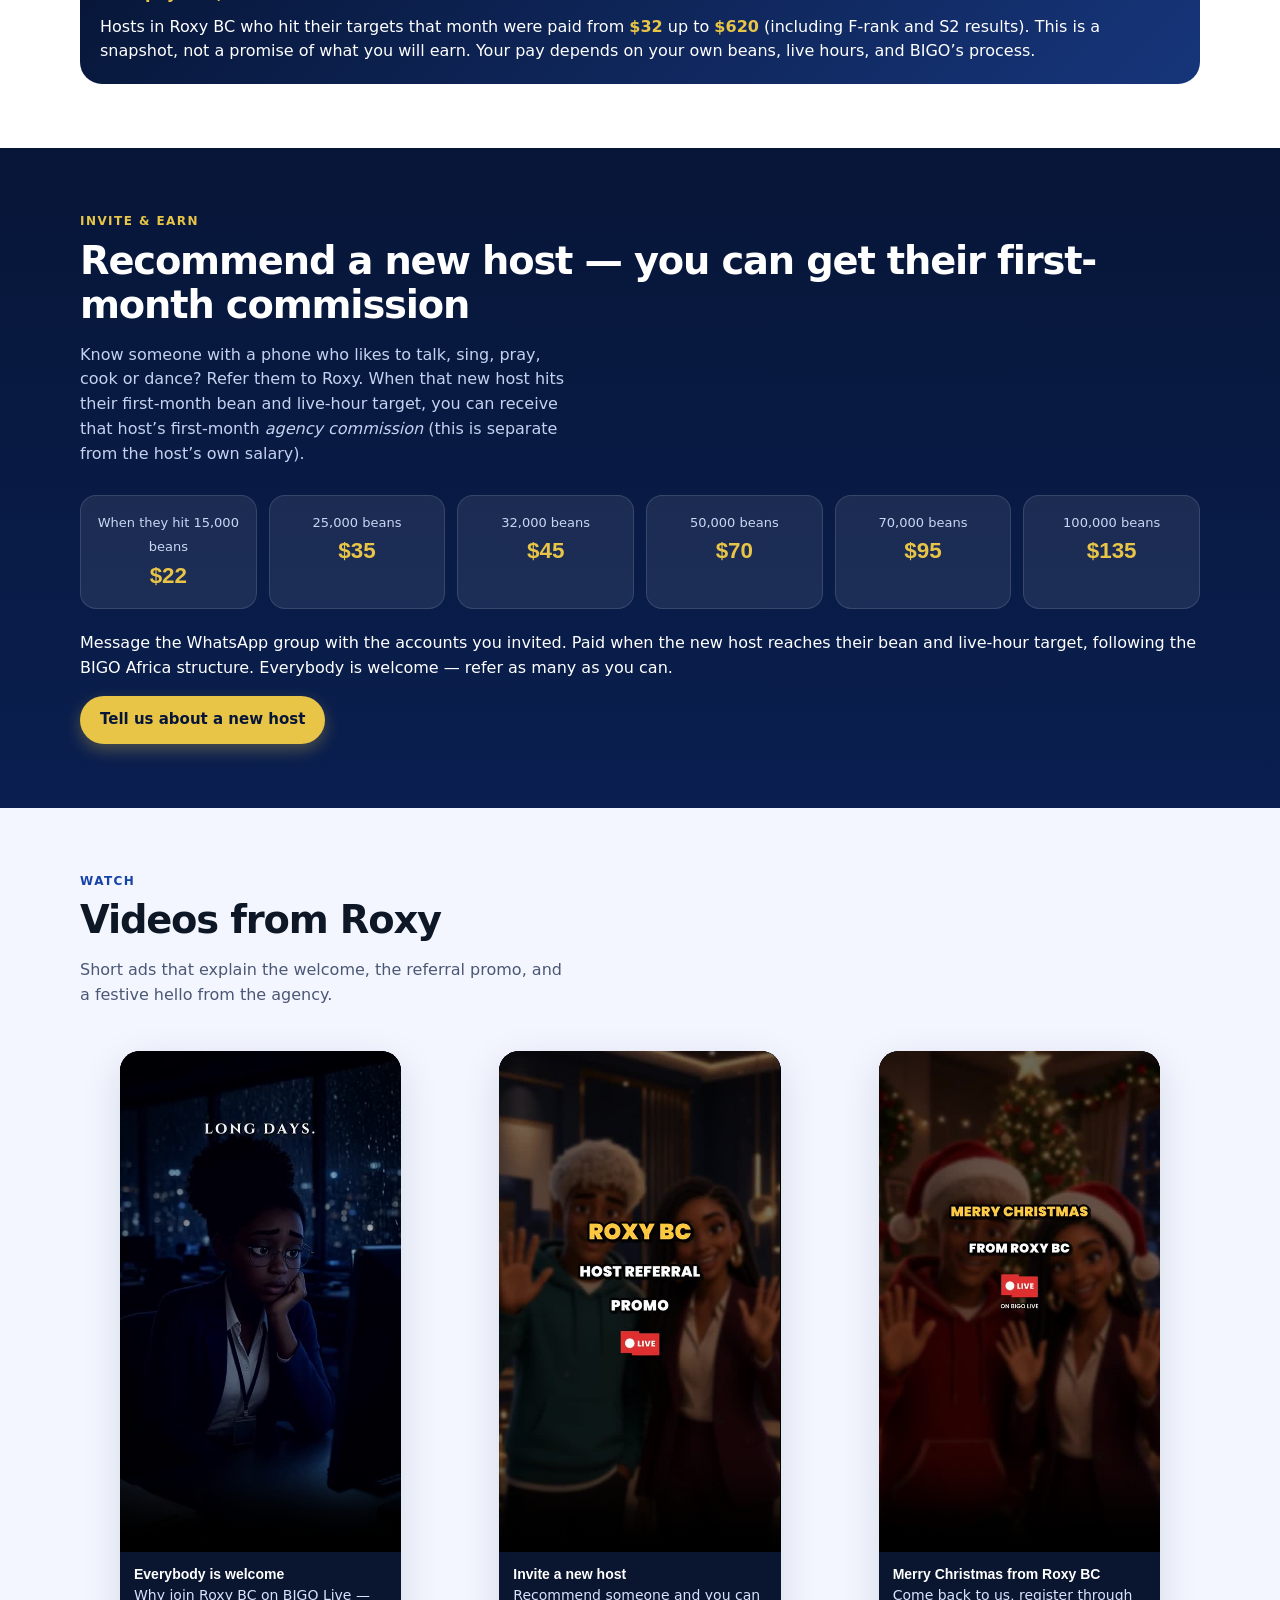
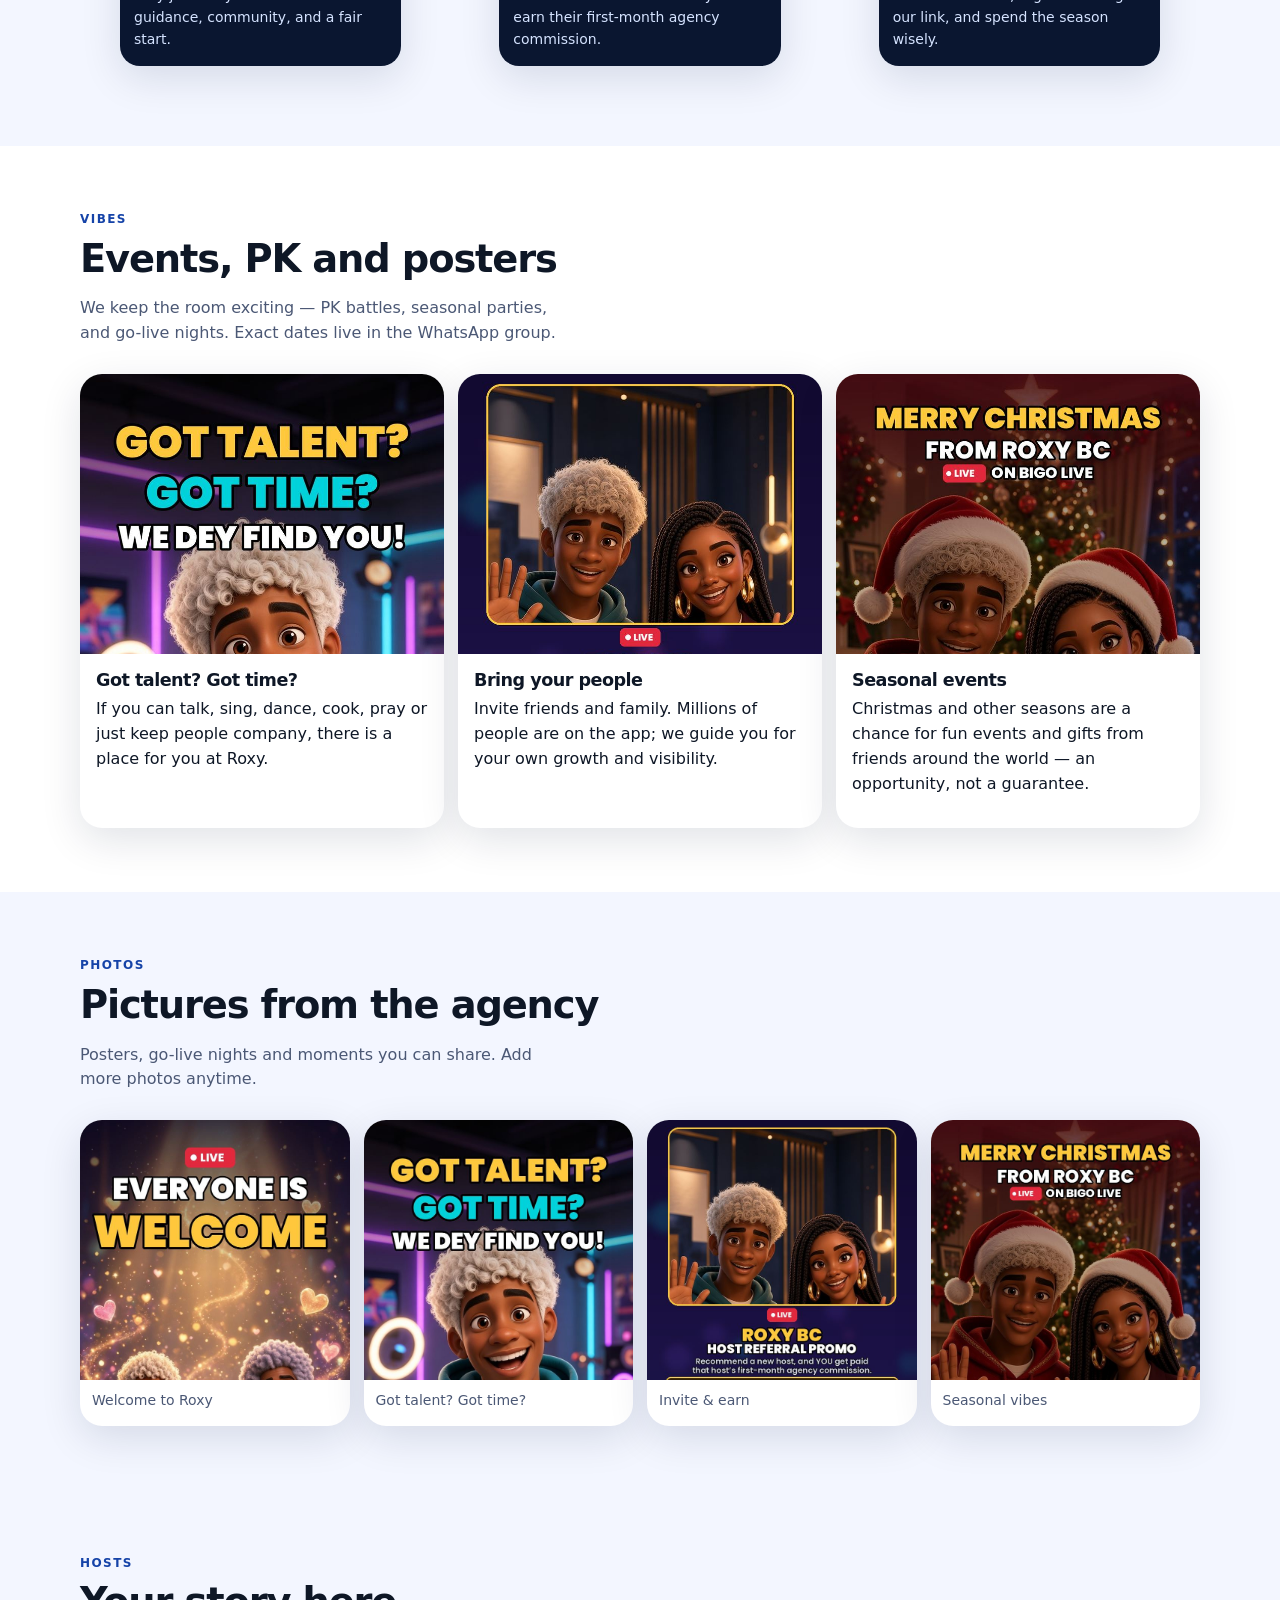
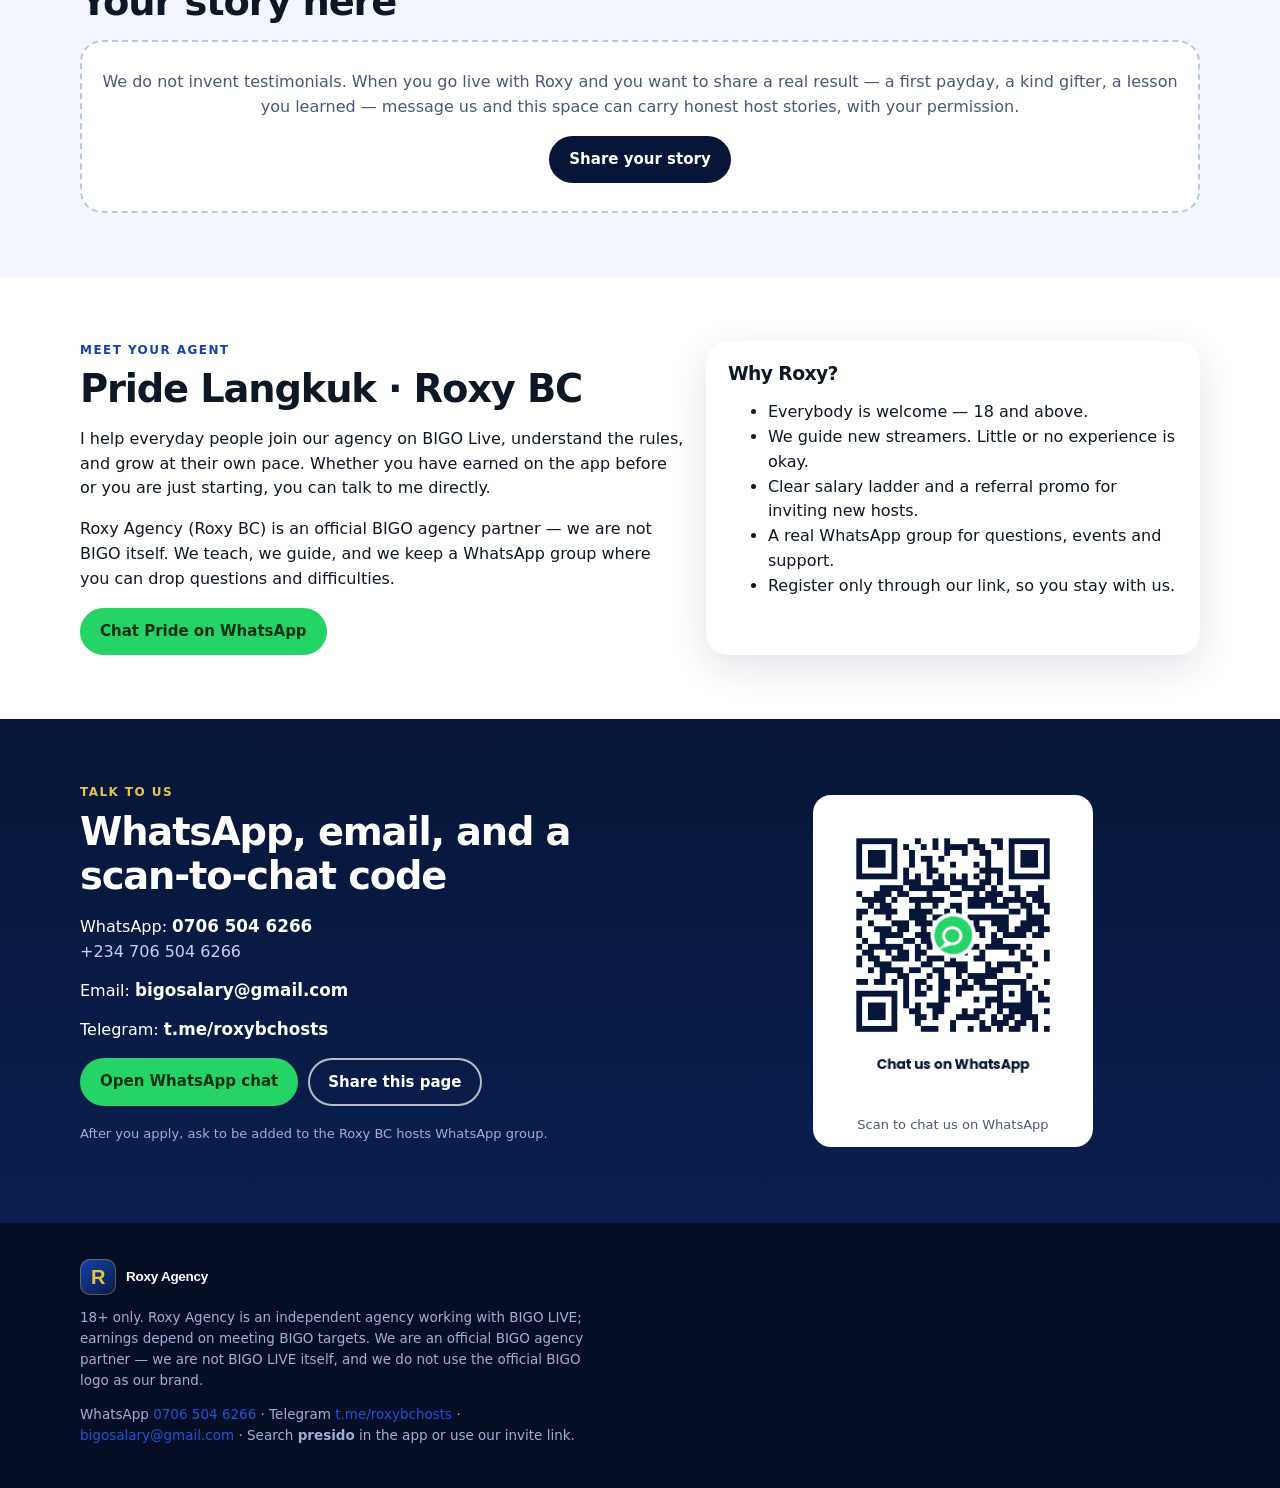
==== commit 00f13740: "Add Telegram community section with invitation video" ====
--- a/index.html
+++ b/index.html
@@ -33,6 +33,7 @@
       </a>
       <nav class="nav" aria-label="Primary">
         <a href="#join">Join</a>
+        <a href="#telegram">Telegram</a>
         <a href="#academy">Academy</a>
         <a href="#referral">Invite &amp; earn</a>
         <a href="#videos">Videos</a>
@@ -44,6 +45,7 @@
   </header>
   <div class="drawer" id="drawer">
     <a href="#join">How to join</a>
+    <a href="#telegram">Telegram community</a>
     <a href="#download">Download BIGO</a>
     <a href="#academy">Academy</a>
     <a href="#referral">Invite &amp; earn</a>
@@ -66,6 +68,7 @@
       <div class="wrap" id="heroMount"></div>
     </section>
 
+    <section id="telegram" class="tg-sec is-pending"></section>
     <section id="download" class="alt is-pending"></section>
     <section id="join" class="is-pending"></section>
     <section id="academy" class="alt is-pending"></section>
--- a/css/style.css
+++ b/css/style.css
@@ -152,6 +152,19 @@
   .e-card img{height:280px}
 }
 
+/* Telegram community */
+.tg-sec{background:linear-gradient(180deg,#eaf5fd,var(--cream))}
+.tg-grid{display:grid;gap:26px;align-items:center}
+.tg-video{margin:0;border-radius:20px;overflow:hidden;background:#000;box-shadow:var(--shadow);border:3px solid rgba(232,197,71,.55)}
+.tg-video video{display:block;width:100%;aspect-ratio:16/9;background:#000}
+.tg-sec .sec-kicker{color:#1c8ad0}
+.btn-tg{background:#2aabee;color:#fff;box-shadow:0 8px 22px rgba(42,171,238,.35)}
+.btn-tg:hover{background:#1c97d8}
+.btn-big{font-size:18px;padding:16px 28px}
+.tg-link{margin:12px 0 0;font-weight:700}
+.tg-link a{color:#1c8ad0}
+@media (min-width:800px){.tg-grid{grid-template-columns:1.25fr .75fr}}
+
 section.is-pending,section.is-empty{display:none}
 .loading-screen{min-height:calc(100svh - var(--header));display:grid;place-items:center;align-content:center;text-align:center;color:var(--navy);padding:48px 20px}
 .loading-screen .logo-mark{margin:0 auto 16px}
